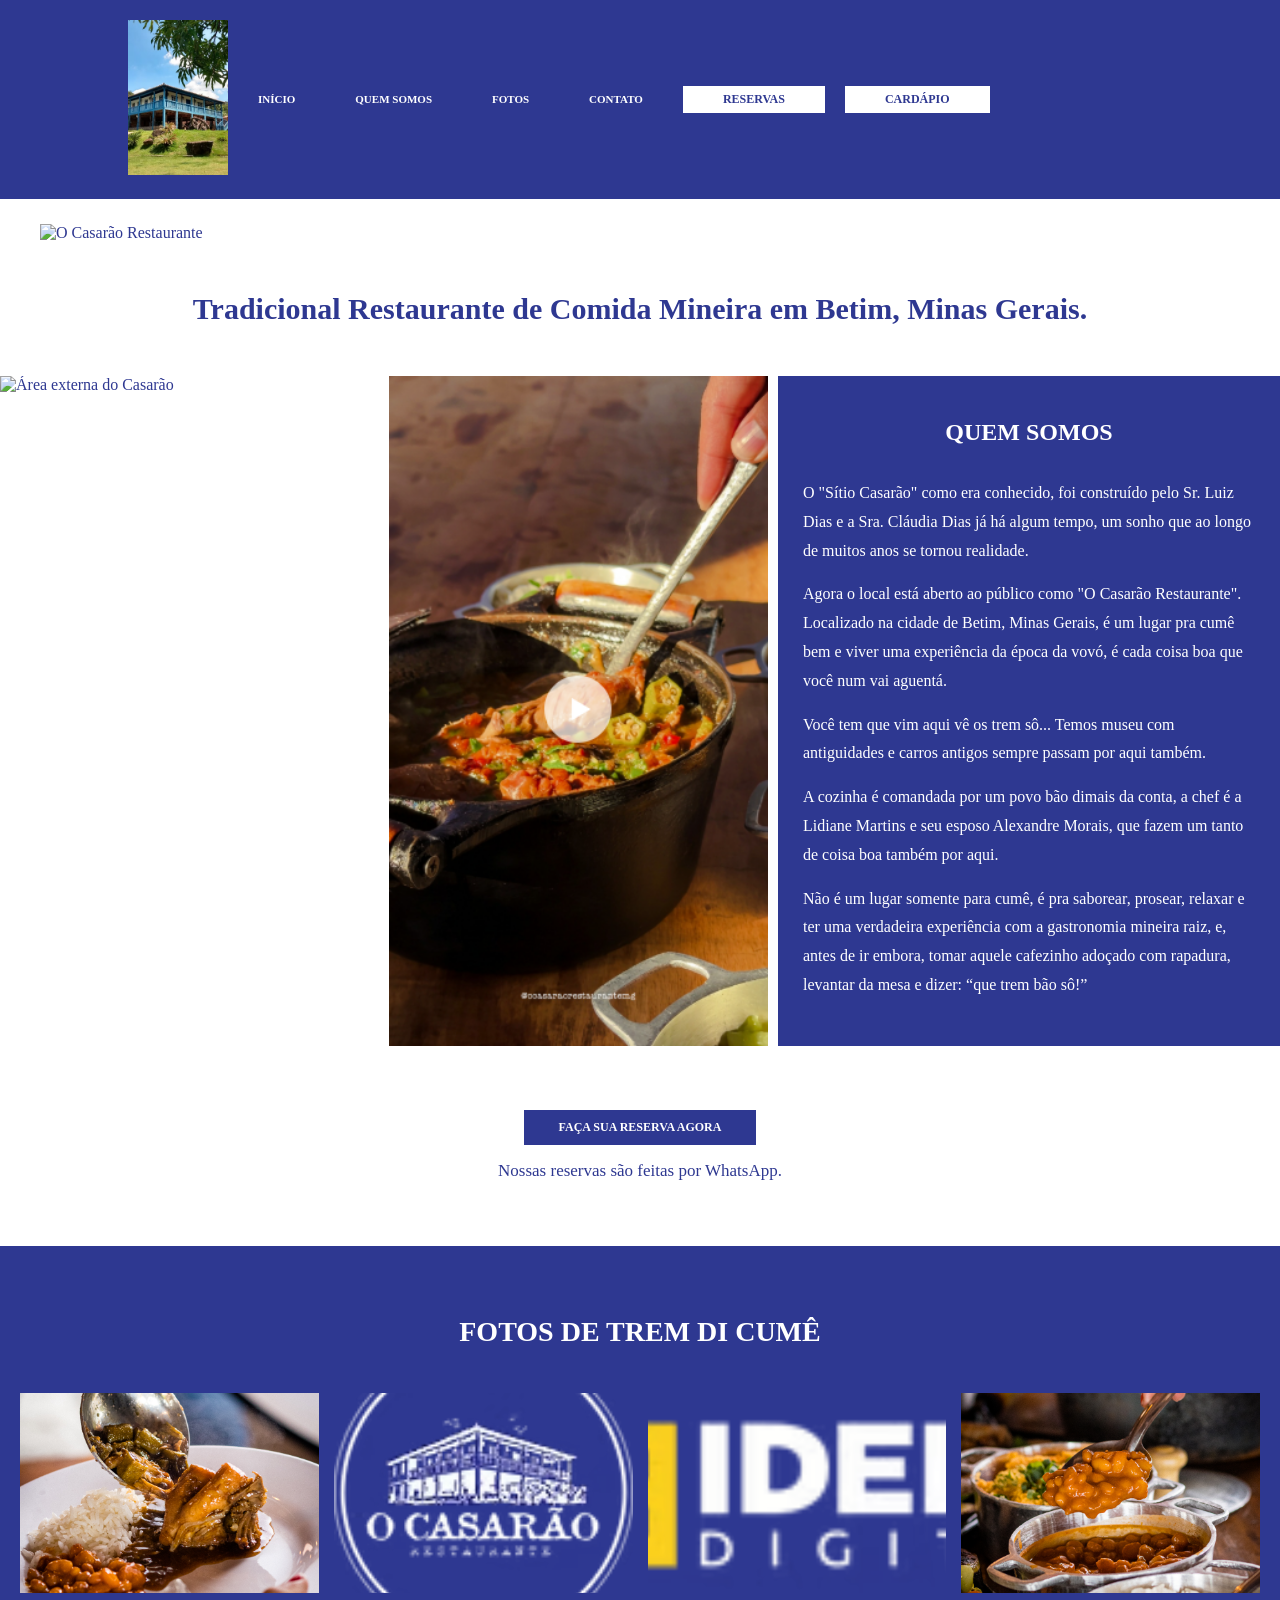
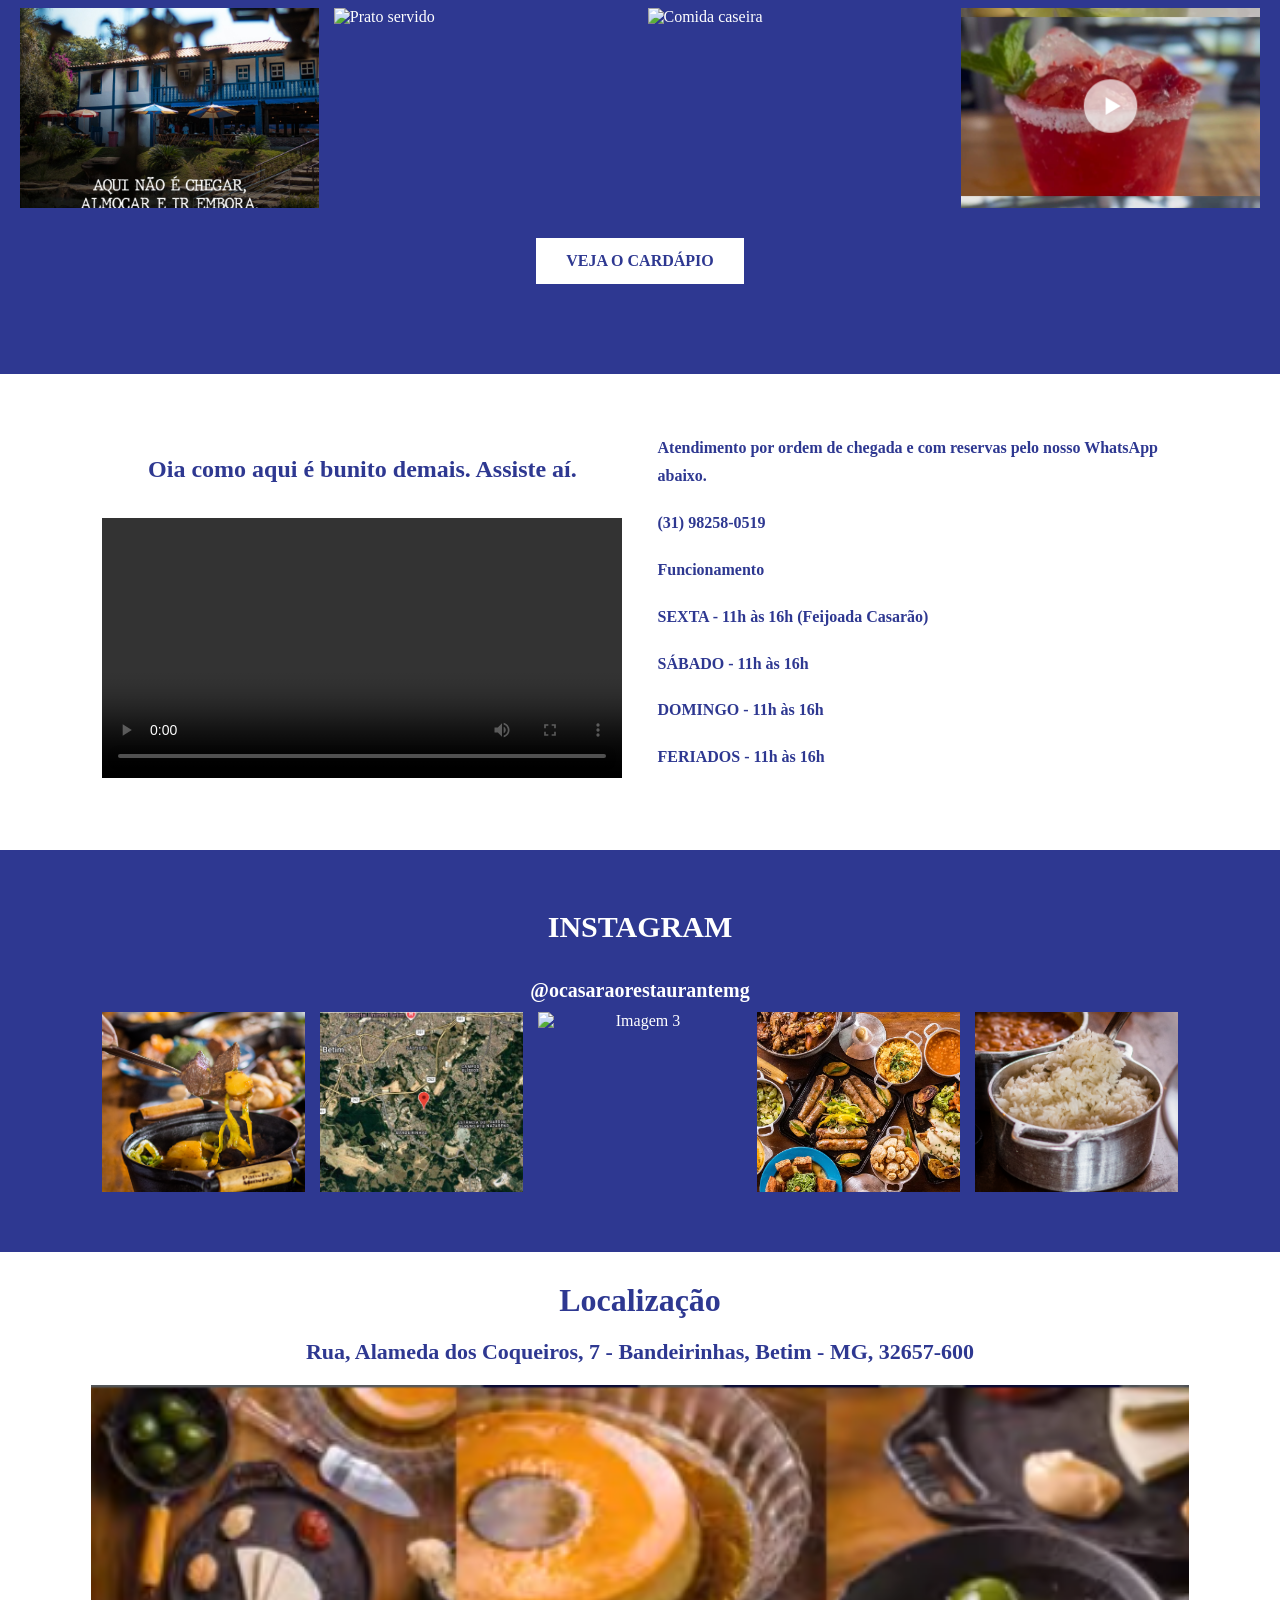
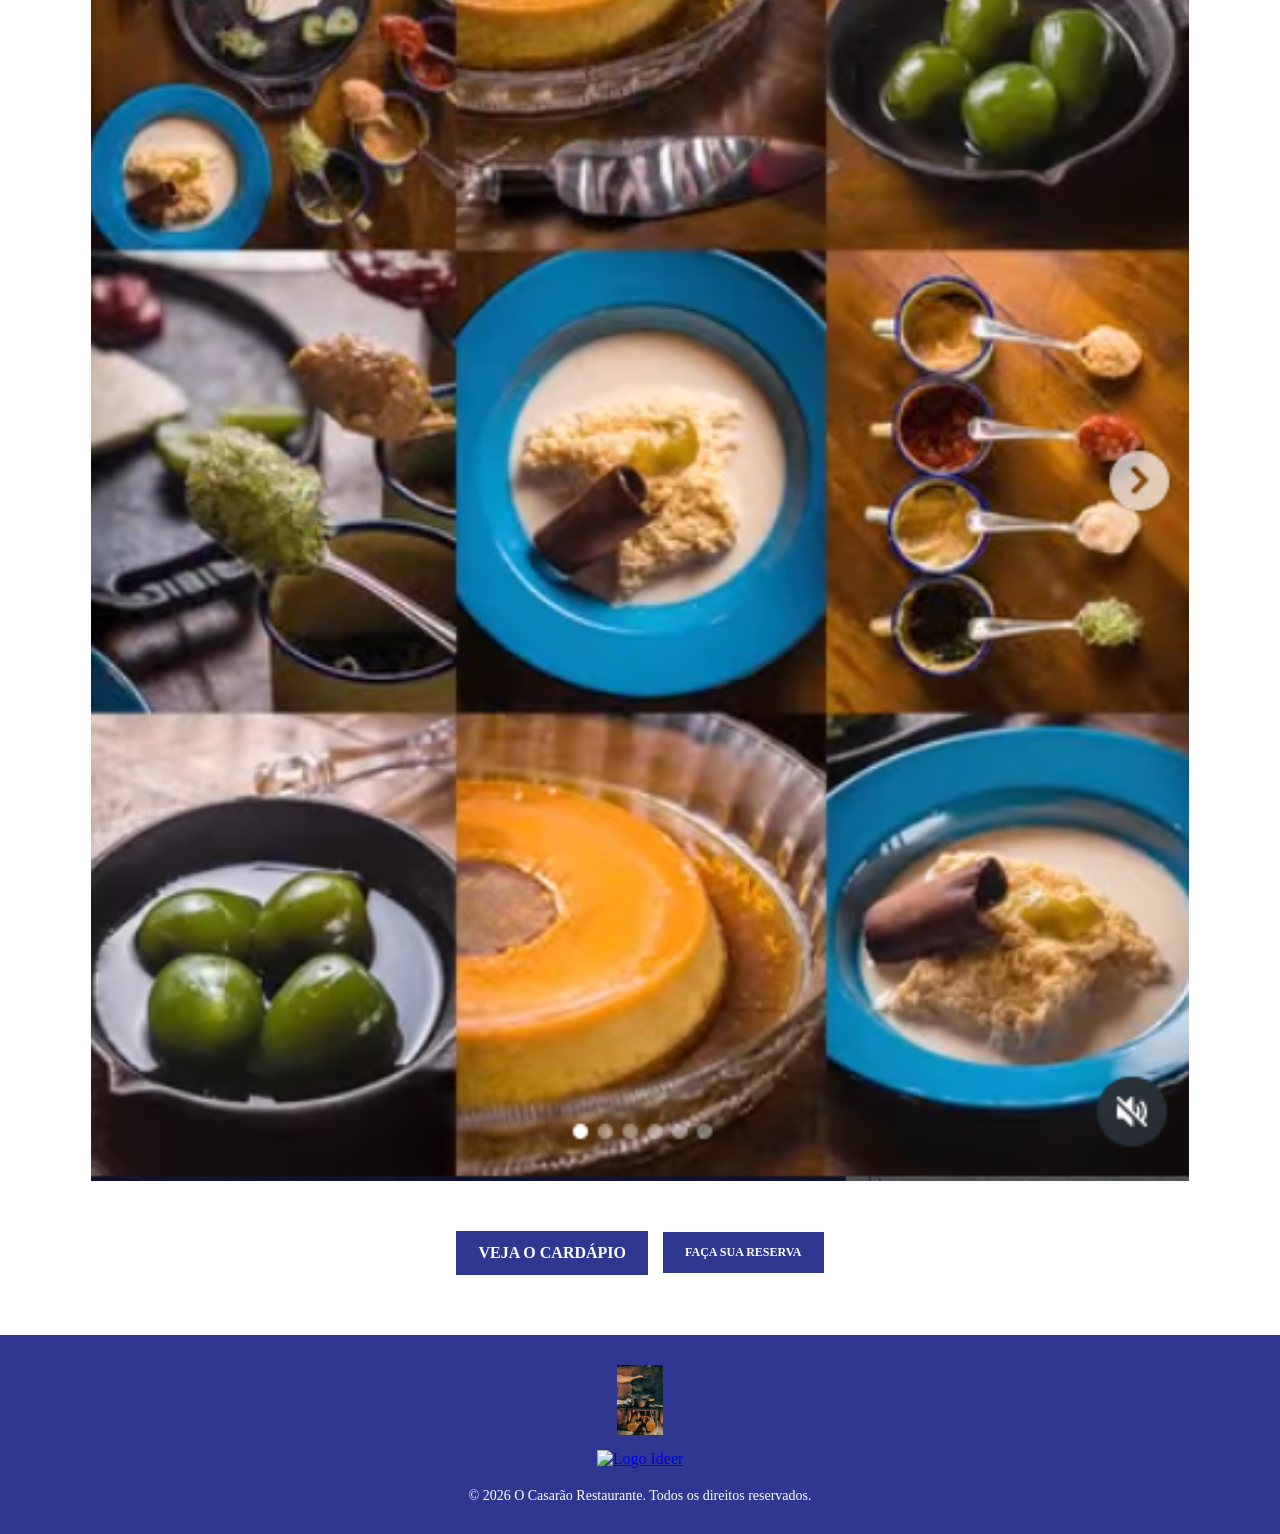
==== index.html @ 48170c2c "Casarão Restaurante Criei um index.html e um style.css para o site do Casarão Restaurante em Betim M" ====
<!DOCTYPE html>
<html lang="pt-br">

<head>
    <meta charset="UTF-8">
    <meta name="viewport" content="width=device-width, initial-scale=1.0">
    <title>O Casarão Restaurante</title>
    <link rel="stylesheet" href="style.css">
</head>

<body>

    <!-- CABEÇALHO -->
    <header>
        <a href="#inicio">
            <img src="assets/imagens/logo.png" alt="Logo O Casarão">
        </a>

        <nav>
            <a href="#inicio">INÍCIO</a>
            <a href="#quem-somos">QUEM SOMOS</a>
            <a href="#fotos">FOTOS</a>
            <a href="#contato">CONTATO</a>
            <a href="https://wa.me/5531982580519"
               class="botao-menu" target="_blank">RESERVAS</a>
            <a href="#cardapio" class="botao-menu">CARDÁPIO</a>
        </nav>
    </header>

    <!-- INÍCIO -->
    <section id="inicio" class="banner">
        <img src="assets/imagens/banner.png" alt="O Casarão Restaurante">
    </section>

    <div class="texto1">
        <p>
            Tradicional Restaurante de Comida Mineira
            em Betim, Minas Gerais.
        </p>
    </div>

    <!-- QUEM SOMOS -->
    <section id="quem-somos">
        <div class="conteudo">

            <div class="imagens">
                <img src="assets/imagens/fotoexterna.png"
                     alt="Área externa do Casarão">
                <img src="assets/imagens/fogao.png"
                     alt="Fogão do Casarão">
            </div>

            <div class="texto">
                <h2>QUEM SOMOS</h2>

                <p>O "Sítio Casarão" como era conhecido, foi construído pelo Sr. Luiz Dias e a Sra. Cláudia Dias já há algum tempo, um sonho que ao longo de muitos anos se tornou realidade.</p>

                <p>Agora o local está aberto ao público como "O Casarão Restaurante". Localizado na cidade de Betim, Minas Gerais, é um lugar pra cumê bem e viver uma experiência da época da vovó, é cada coisa boa que você num vai aguentá.</p>

                <p>Você tem que vim aqui vê os trem sô... Temos museu com antiguidades e carros antigos sempre passam por aqui também.</p>

                <p>A cozinha é comandada por um povo bão dimais da conta, a chef é a Lidiane Martins e seu esposo Alexandre Morais, que fazem um tanto de coisa boa também por aqui.</p>

                <p>Não é um lugar somente para cumê, é pra saborear, prosear, relaxar e ter uma verdadeira experiência com a gastronomia mineira raiz, e, antes de ir embora, tomar aquele cafezinho adoçado com rapadura, levantar da mesa e dizer: “que trem bão sô!”</p>
            </div>

        </div>
    </section>

    <!-- RESERVAS -->
    <section id="reservas" class="aviso-reserva">

        <a href="https://wa.me/5531982580519"
           class="botao-reserva"
           target="_blank">
            FAÇA SUA RESERVA AGORA
        </a>

        <p>Nossas reservas são feitas por WhatsApp.</p>

    </section>

    <!-- GALERIA DE FOTOS -->
    <section id="fotos" class="galeria">

        <h2>FOTOS DE TREM DI CUMÊ</h2>

        <div class="fotos">
            <img src="assets/imagens/1.png" alt="Comida do Casarão">
            <img src="assets/imagens/2.png" alt="Prato do restaurante">
            <img src="assets/imagens/3.png" alt="Comida mineira">
            <img src="assets/imagens/4.png" alt="Preparação dos alimentos">
            <img src="assets/imagens/5.png" alt="Cozinha do Casarão">
            <img src="assets/imagens/6.png" alt="Prato servido">
            <img src="assets/imagens/7.png" alt="Comida caseira">
            <img src="assets/imagens/8.png" alt="Restaurante Casarão">
        </div>

        <div class="botao-cardapio">
            <a href="#cardapio">VEJA O CARDÁPIO</a>
        </div>

    </section>

    <!-- VÍDEO E CONTATO -->
    <section id="contato" class="video-contato">

        <div class="video">
            <h2>Oia como aqui é bunito demais. Assiste aí.</h2>

            <video controls width="100%">
                <source src="assets/videos/video-casarao.mp4"
                        type="video/mp4">
            </video>
        </div>

        <div class="informacoes">

            <p>Atendimento por ordem de chegada e com reservas pelo nosso WhatsApp abaixo.</p>

            <p>(31) 98258-0519</p>

            <p>Funcionamento</p>

            <p>SEXTA - 11h às 16h (Feijoada Casarão)</p>

            <p>SÁBADO - 11h às 16h</p>

            <p>DOMINGO - 11h às 16h</p>

            <p>FERIADOS - 11h às 16h</p>

        </div>
    </section>

    <!-- INSTAGRAM -->
    <section class="instagram">

        <p>INSTAGRAM</p>

        <div class="botao-instagram">
            <a href="https://www.instagram.com/ocasaraorestaurantemg"
               target="_blank">
                @ocasaraorestaurantemg
            </a>
        </div>

        <div class="galeria-container">
            <img src="assets/imagens/insta1.png" alt="Imagem 1">
            <img src="assets/imagens/insta2.png" alt="Imagem 2">
            <img src="assets/imagens/insta3.png" alt="Imagem 3">
            <img src="assets/imagens/insta4.png" alt="Imagem 4">
            <img src="assets/imagens/insta5.png" alt="Imagem 5">
        </div>

    </section>

    <!-- LOCALIZAÇÃO -->
    <section class="localizacao">

        <h2>Localização</h2>

        <p>Rua, Alameda dos Coqueiros, 7 - Bandeirinhas, Betim - MG, 32657-600</p>

        <a href="https://www.google.com/maps/place/O+Casar%C3%A3o+Restaurante+-+Betim+-+Minas+Gerais/@-20.0039491,-44.18449,1581m/data=!3m1!1e3!4m6!3m5!1s0xa6c5a32aca3377:0xaaa025536e0f72e8!8m2!3d-20.0027539!4d-44.1827947!16s%2Fg%2F11h_wz0qlk?entry=ttu"
           target="_blank"
           class="link-mapa">

            <img src="assets/imagens/mapa.png"
                 alt="Clique para abrir a localização no Google Maps">

        </a>

        <div class="botoes-finais">
            <a href="#cardapio" class="botao-cardapio">VEJA O CARDÁPIO</a>

            <a href="https://wa.me/5531982580519"
               class="botao-reserva"
               target="_blank">FAÇA SUA RESERVA</a>
        </div>

    </section>

    <!-- RODAPÉ -->
    <footer>

        <div class="logos">
            <img src="assets/imagens/logo2.png" alt="Logo O Casarão">
            <a href="https://www.ideer.digital/" target="_blank">

            <img src="assets/imagens/logo-ideer.png" alt="Logo Ideer">
        </a>
        </div>

        <p>© 2026 O Casarão Restaurante. Todos os direitos reservados.</p>

    </footer>

</body>
</html>
---- style.css ----
/* CONFIGURAÇÕES GERAIS */
* {
    margin: 0;
    padding: 0;
    box-sizing: border-box;
}

html {
    scroll-behavior: smooth;
    scroll-padding-top: 100px;
}

body {
    font-family: Georgia, "Times New Roman", serif;
    background-color: #ffffff;
    color: #2e3891;
}

/* CABEÇALHO */
header {
    background-color: #2e3891;
    display: flex;
    align-items: center;
    padding: 20px 10%;
    gap: 10px;
    position: sticky;
    top: 0;
    z-index: 1000;
}

header img {
    width: 100px;
    max-width: 100%;
}

nav {
    display: flex;
    align-items: center;
    justify-content: center;
    flex-wrap: wrap;
    gap: 20px;
}

nav a {
    color: #ffffff;
    text-decoration: none;
    font-weight: bold;
    font-size: 11px;
    padding: 15px 20px;
}

nav a:hover {
    color: #fce5a5;
}

/* BOTÕES DO CABEÇALHO */
nav .botao-menu {
    background-color: #ffffff;
    color: #2e3891;
    padding: 6px 40px;
    font-size: 12px;
    text-decoration: none;
    transition: 0.3s;
}

nav .botao-menu:hover {
    background-color: #fce5a5;
    color: #2e3891;
}

/* BANNER */
.banner {
    margin: 25px 40px 0;
}

.banner img {
    width: 100%;
    height: auto;
    display: block;
}

.texto1 {
    background-color: #ffffff;
    text-align: center;
    padding: 50px 10%;
    font-size: 30px;
    font-weight: bold;
}

/* QUEM SOMOS */
#quem-somos {
    background-color: #ffffff;
    color: #2e3891;
    padding: 0;
}

.conteudo {
    display: flex;
    align-items: stretch;
    gap: 10px;
}

.imagens {
    flex: 0 0 60%;
    background-color: #ffffff;
    display: flex;
    flex-direction: row;
    align-items: stretch;
    gap: 10px;
    padding: 0;
    min-width: 0;
}

.imagens img {
    width: calc(50% - 5px);
    height: auto;
    flex: 1;
    min-width: 0;
    object-fit: cover;
    display: block;
}

.texto {
    flex: 1;
    min-width: 0;
    background-color: #2e3891;
    color: #ffffff;
    padding: 25px;
    line-height: 1.8;
}

.texto h2 {
    background-color: #2e3891;
    color: #ffffff;
    text-align: center;
    padding: 10px;
    margin-bottom: 15px;
}

.texto p {
    margin-bottom: 15px;
}

/* RESERVAS */
.aviso-reserva {
    background-color: #ffffff;
    min-height: 200px;
    display: flex;
    flex-direction: column;
    justify-content: center;
    align-items: center;
    text-align: center;
    gap: 16px;
    padding: 20px 10px;
}

.botao-reserva {
    background-color: #2e3891;
    color: #ffffff;
    text-decoration: none;
    padding: 10px 35px;
    font-weight: bold;
    font-size: 12px;
    display: inline-block;
    transition: 0.3s;
}

.botao-reserva:hover {
    background-color: #fce5a5;
    color: #2e3891;
}

.aviso-reserva p {
    color: #2e3891;
    font-size: 17px;
    margin: 0;
}

/* GALERIA DE FOTOS */
.galeria {
    background-color: #2e3891;
    color: #ffffff;
    padding: 60px 20px;
}

.galeria h2 {
    background-color: #2e3891;
    color: #ffffff;
    text-align: center;
    font-size: 28px;
    padding: 10px;
    margin: 0 0 35px;
}

.fotos {
    display: grid;
    grid-template-columns: repeat(4, 1fr);
    gap: 15px;
}

.fotos img {
    width: 100%;
    height: 200px;
    object-fit: cover;
}

.botao-cardapio {
    text-align: center;
    margin: 30px 0;
}

.botao-cardapio a {
    display: inline-block;
    background-color: #ffffff;
    color: #2e3891;
    padding: 14px 30px;
    text-decoration: none;
    font-size: 16px;
    font-weight: bold;
    transition: 0.3s;
}

.botao-cardapio a:hover {
    background-color: #fce5a5;
    color: #2e3891;
}

/* VÍDEO E CONTATO */
.video-contato {
    display: flex;
    align-items: center;
    gap: 35px;
    padding: 60px 8%;
}

.video,
.informacoes {
    flex: 1;
    min-width: 0;
}

.video h2,
.informacoes h2 {
    background-color: #ffffff;
    color: #2e3891;
    text-align: center;
    margin-bottom: 25px;
    padding: 10px;
}

.video video {
    width: 100%;
    display: block;
}

.informacoes {
    line-height: 1.8;
}

.informacoes p {
    margin-bottom: 18px;
    font-weight: bold;
}

/* INSTAGRAM */
.instagram {
    background-color: #2e3891;
    color: #ffffff;
    padding: 60px 8%;
    text-align: center;
}

.instagram > p {
    margin-bottom: 25px;
    font-size: 30px;
    font-weight: bold;
}

.botao-instagram a {
    display: inline-block;
    color: #ffffff;
    font-size: 20px;
    font-weight: bold;
    text-decoration: none;
    padding: 10px 20px;
    transition: 0.3s;
}

.botao-instagram a:hover {
    color: #fce5a5;
}

.galeria-container {
    display: flex;
    flex-direction: row;
    justify-content: space-between;
    gap: 15px;
    width: 100%;
    margin: 0 auto;
}

.galeria-container img {
    width: calc(20% - 12px);
    height: 180px;
    object-fit: cover;
}

/* LOCALIZAÇÃO */
.localizacao {
    background-color: #ffffff;
    color: #2e3891;
    padding: 20px 30px 30px;
    text-align: center;
}

.localizacao h2 {
    background-color: #ffffff;
    color: #2e3891;
    text-align: center;
    padding: 10px 0;
    font-size: 32px;
    font-weight: bold;
    margin: 0 0 10px;
}

.localizacao p {
    background-color: #ffffff;
    color: #2e3891;
    text-align: center;
    font-size: 22px;
    font-weight: bold;
    margin: 0 0 20px;
}

.link-mapa {
    display: block;
    width: 90%;
    max-width: 1150px;
    margin: 0 auto;
}

.link-mapa img {
    display: block;
    width: 100%;
    height: auto;
}

/* BOTÕES NO FINAL DA LOCALIZAÇÃO */
.botoes-finais {
    display: flex;
    justify-content: center;
    align-items: center;
    flex-wrap: wrap;
    gap: 15px;
    margin-top: 20px;
}

.botoes-finais a {
    display: inline-block;
    background-color: #2e3891;
    color: #ffffff;
    padding: 13px 22px;
    text-decoration: none;
    font-weight: bold;
    transition: 0.3s;
}

.botoes-finais a:hover {
    background-color: #fce5a5;
    color: #2e3891;
}


/* RODAPÉ */
footer {
    background-color: #2e3891;
    color: #ffffff;
    text-align: center;
    padding: 30px 20px;
}

.logos {
    display: flex;
    flex-direction: column;
    align-items: center;
    justify-content: center;
    gap: 15px;
    margin-bottom: 20px;
}

.logos img {
    max-width: 120px;
    max-height: 70px;
    object-fit: contain;
}

footer p {
    font-size: 14px;
}
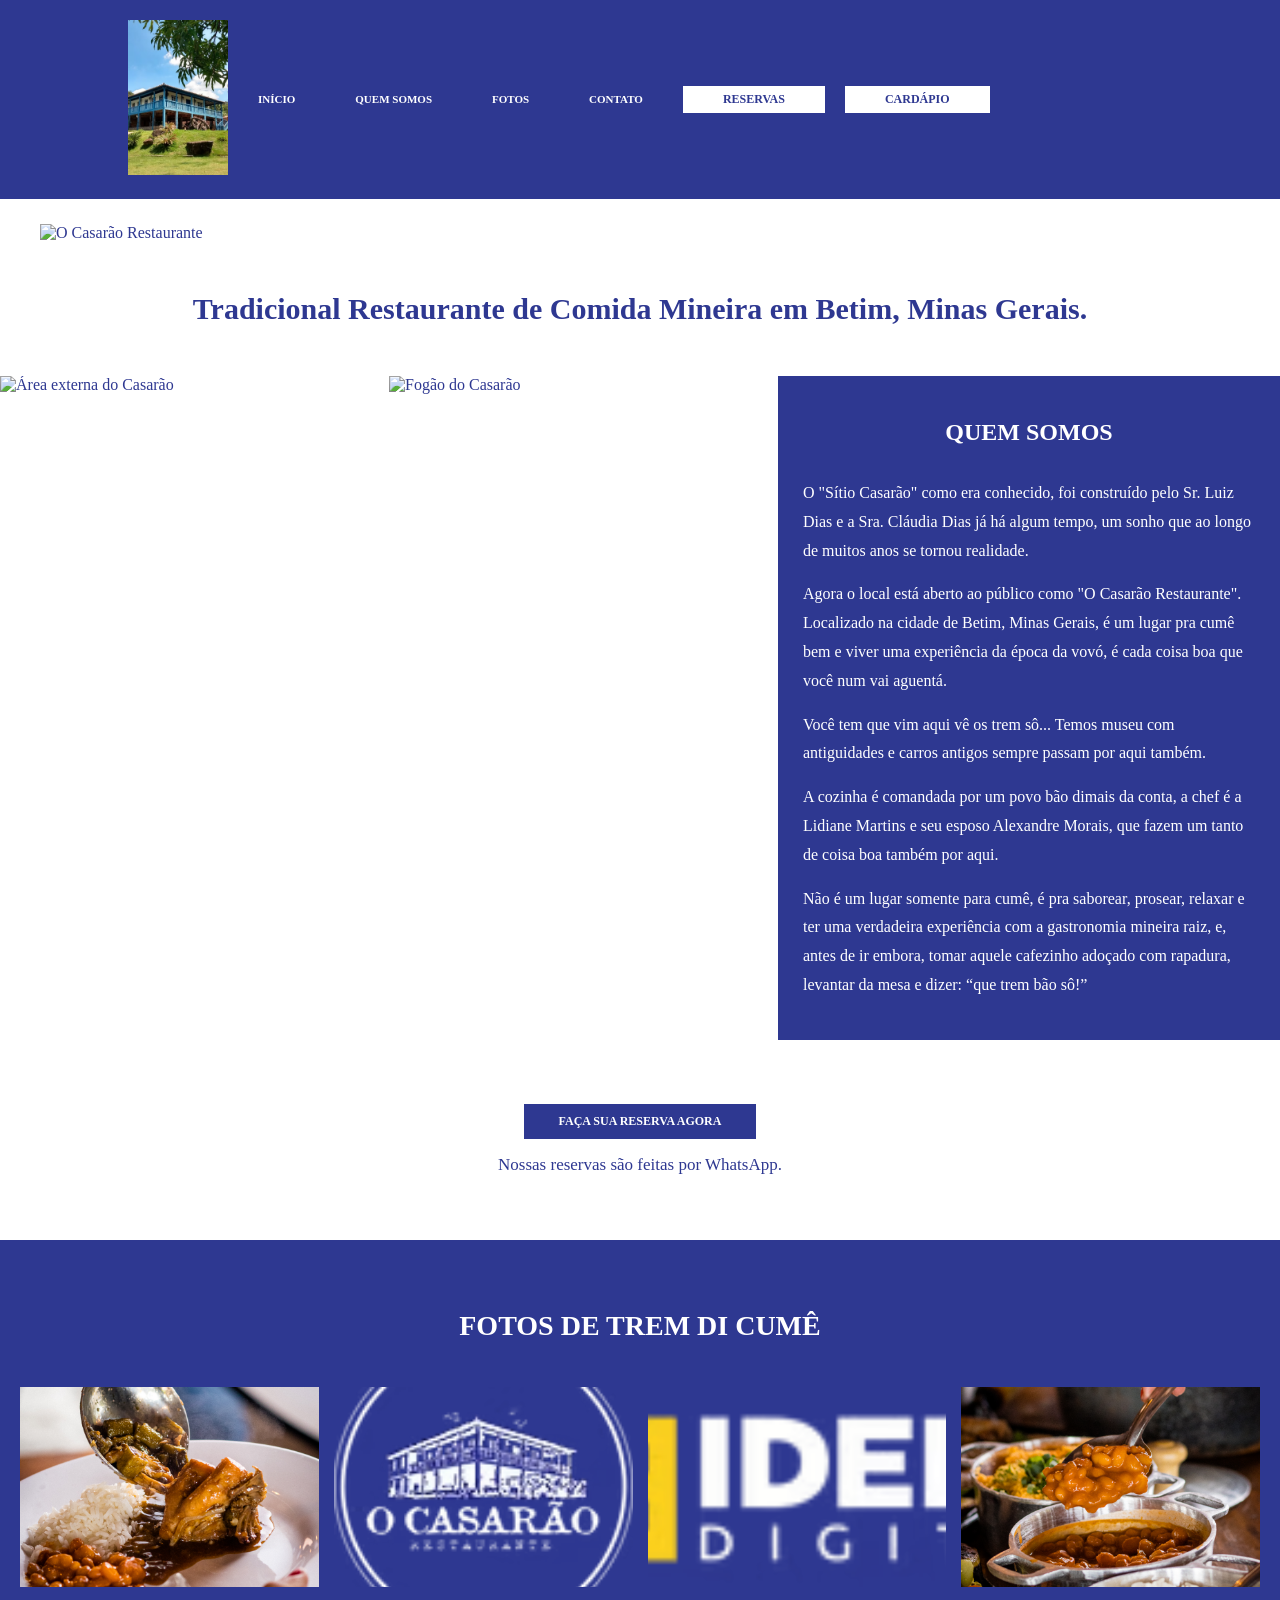
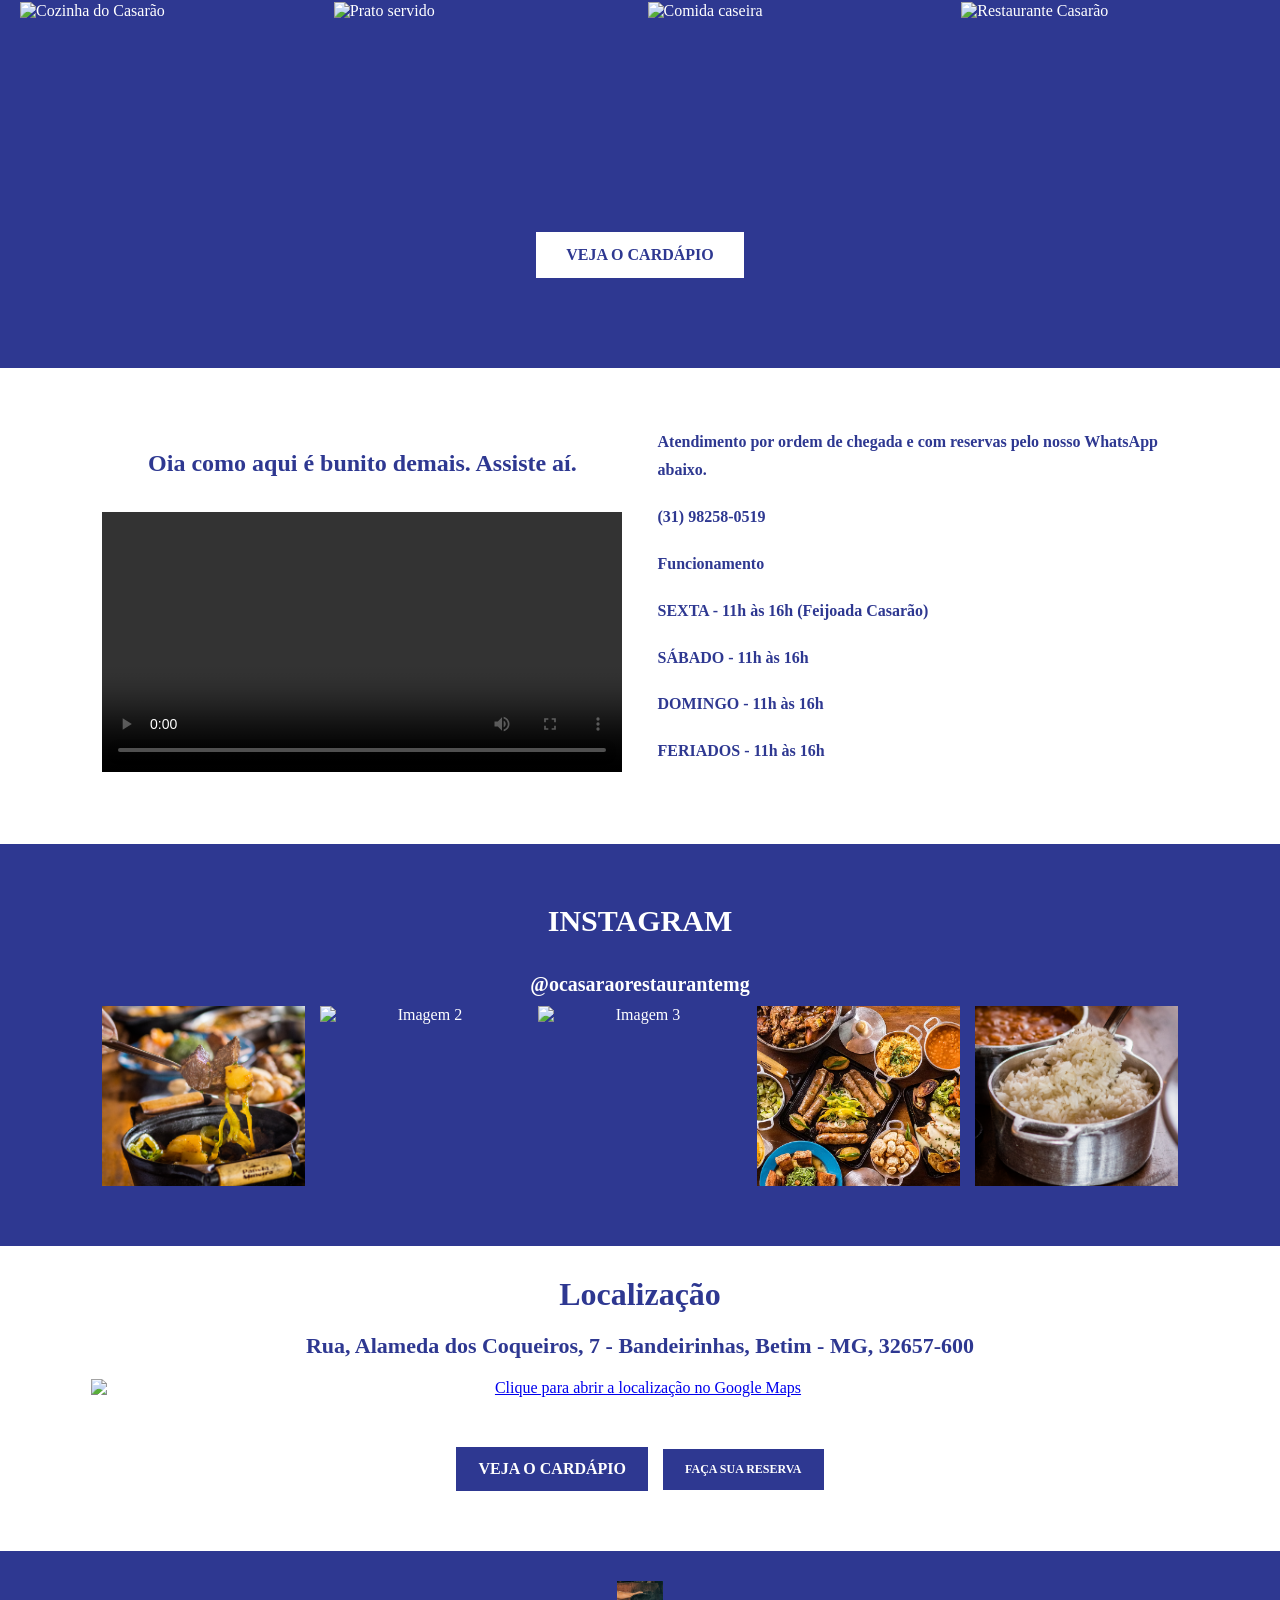
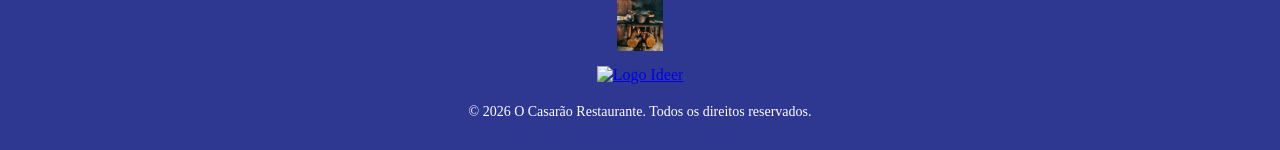
==== commit 53cb4c10: "Casarão Restaurante Criei um index.html e um style.css para o site do Casarão Restaurante em Betim M" ====
--- a/index.html
+++ b/index.html
@@ -29,7 +29,7 @@
 
     <!-- INÍCIO -->
     <section id="inicio" class="banner">
-        <img src="assets/imagens/banner.png" alt="O Casarão Restaurante">
+        <img src="imagens/banner.png" alt="O Casarão Restaurante">
     </section>
 
     <div class="texto1">
@@ -44,9 +44,9 @@
         <div class="conteudo">
 
             <div class="imagens">
-                <img src="assets/imagens/fotoexterna.png"
+                <img src="imagens/fotoexterna.png"
                      alt="Área externa do Casarão">
-                <img src="assets/imagens/fogao.png"
+                <img src="imagens/fogao.png"
                      alt="Fogão do Casarão">
             </div>
 
@@ -86,14 +86,14 @@
         <h2>FOTOS DE TREM DI CUMÊ</h2>
 
         <div class="fotos">
-            <img src="assets/imagens/1.png" alt="Comida do Casarão">
-            <img src="assets/imagens/2.png" alt="Prato do restaurante">
-            <img src="assets/imagens/3.png" alt="Comida mineira">
-            <img src="assets/imagens/4.png" alt="Preparação dos alimentos">
-            <img src="assets/imagens/5.png" alt="Cozinha do Casarão">
-            <img src="assets/imagens/6.png" alt="Prato servido">
-            <img src="assets/imagens/7.png" alt="Comida caseira">
-            <img src="assets/imagens/8.png" alt="Restaurante Casarão">
+            <img src="imagens/1.png" alt="Comida do Casarão">
+            <img src="imagens/2.png" alt="Prato do restaurante">
+            <img src="imagens/3.png" alt="Comida mineira">
+            <img src="imagens/4.png" alt="Preparação dos alimentos">
+            <img src="imagens/5.png" alt="Cozinha do Casarão">
+            <img src="imagens/6.png" alt="Prato servido">
+            <img src="imagens/7.png" alt="Comida caseira">
+            <img src="imagens/8.png" alt="Restaurante Casarão">
         </div>
 
         <div class="botao-cardapio">
@@ -109,7 +109,7 @@
             <h2>Oia como aqui é bunito demais. Assiste aí.</h2>
 
             <video controls width="100%">
-                <source src="assets/videos/video-casarao.mp4"
+                <source src="imagem/video-casarao.mp4"
                         type="video/mp4">
             </video>
         </div>
@@ -146,11 +146,11 @@
         </div>
 
         <div class="galeria-container">
-            <img src="assets/imagens/insta1.png" alt="Imagem 1">
-            <img src="assets/imagens/insta2.png" alt="Imagem 2">
-            <img src="assets/imagens/insta3.png" alt="Imagem 3">
-            <img src="assets/imagens/insta4.png" alt="Imagem 4">
-            <img src="assets/imagens/insta5.png" alt="Imagem 5">
+            <img src="imagens/insta1.png" alt="Imagem 1">
+            <img src="imagens/insta2.png" alt="Imagem 2">
+            <img src="imagens/insta3.png" alt="Imagem 3">
+            <img src="imagens/insta4.png" alt="Imagem 4">
+            <img src="imagens/insta5.png" alt="Imagem 5">
         </div>
 
     </section>
@@ -166,7 +166,7 @@
            target="_blank"
            class="link-mapa">
 
-            <img src="assets/imagens/mapa.png"
+            <img src="imagens/mapa.png"
                  alt="Clique para abrir a localização no Google Maps">
 
         </a>
@@ -185,10 +185,10 @@
     <footer>
 
         <div class="logos">
-            <img src="assets/imagens/logo2.png" alt="Logo O Casarão">
+            <img src="imagens/logo2.png" alt="Logo O Casarão">
             <a href="https://www.ideer.digital/" target="_blank">
 
-            <img src="assets/imagens/logo-ideer.png" alt="Logo Ideer">
+            <img src="imagens/logo-ideer.png" alt="Logo Ideer">
         </a>
         </div>
 
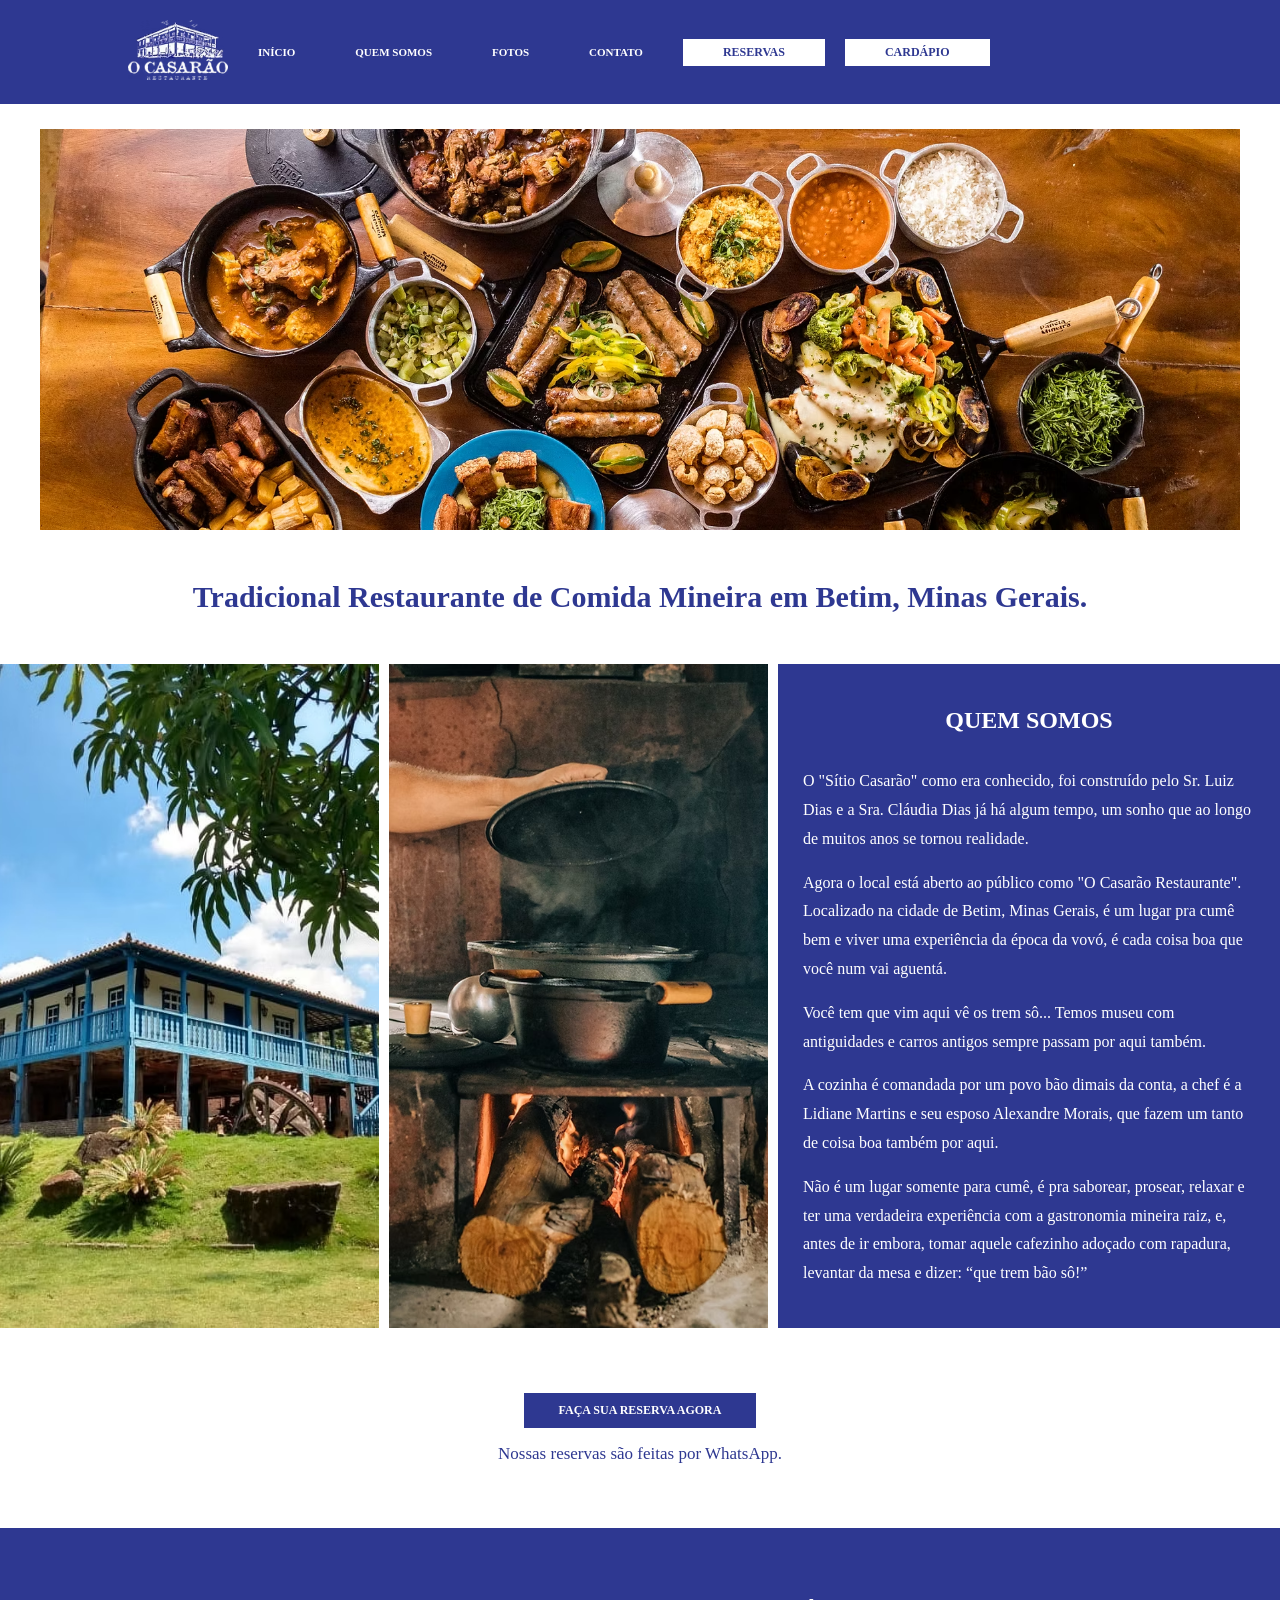
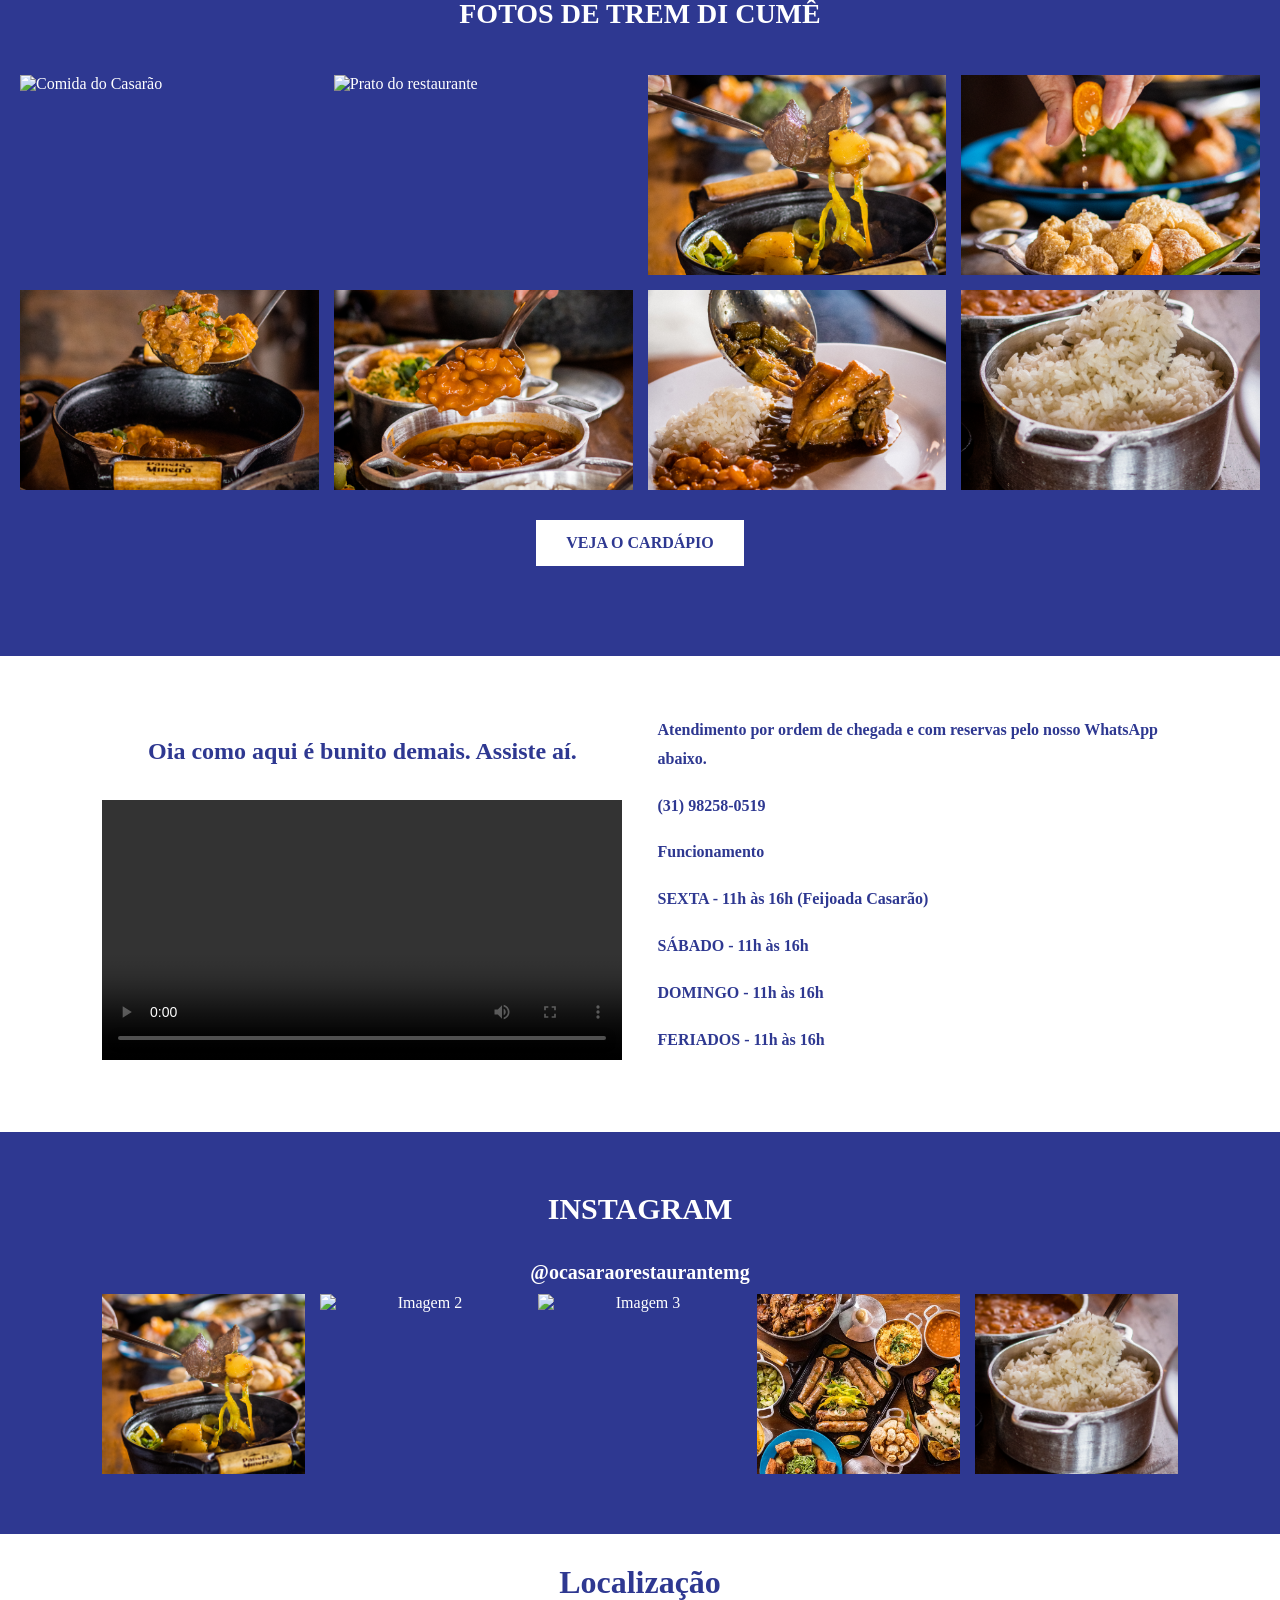
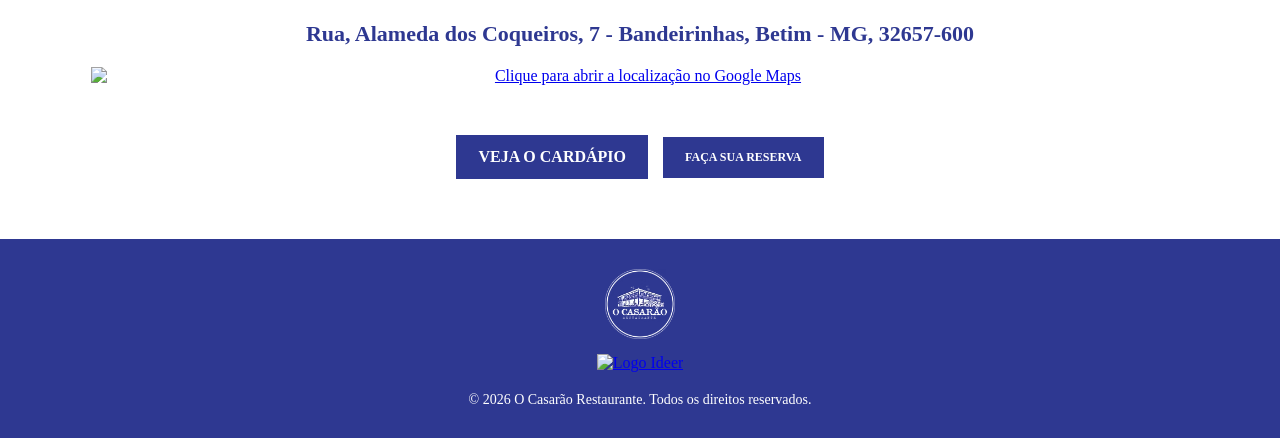
==== commit 929e3593: "Casarão Restaurante Criei um index.html e um style.css para o site do Casarão Restaurante em Betim M" ====
--- a/index.html
+++ b/index.html
@@ -13,7 +13,7 @@
     <!-- CABEÇALHO -->
     <header>
         <a href="#inicio">
-            <img src="assets/imagens/logo.png" alt="Logo O Casarão">
+            <img src="imagens/logo.png" alt="Logo O Casarão">
         </a>
 
         <nav>
@@ -109,7 +109,7 @@
             <h2>Oia como aqui é bunito demais. Assiste aí.</h2>
 
             <video controls width="100%">
-                <source src="imagem/video-casarao.mp4"
+                <source src="imagens/video-casarao.mp4"
                         type="video/mp4">
             </video>
         </div>
